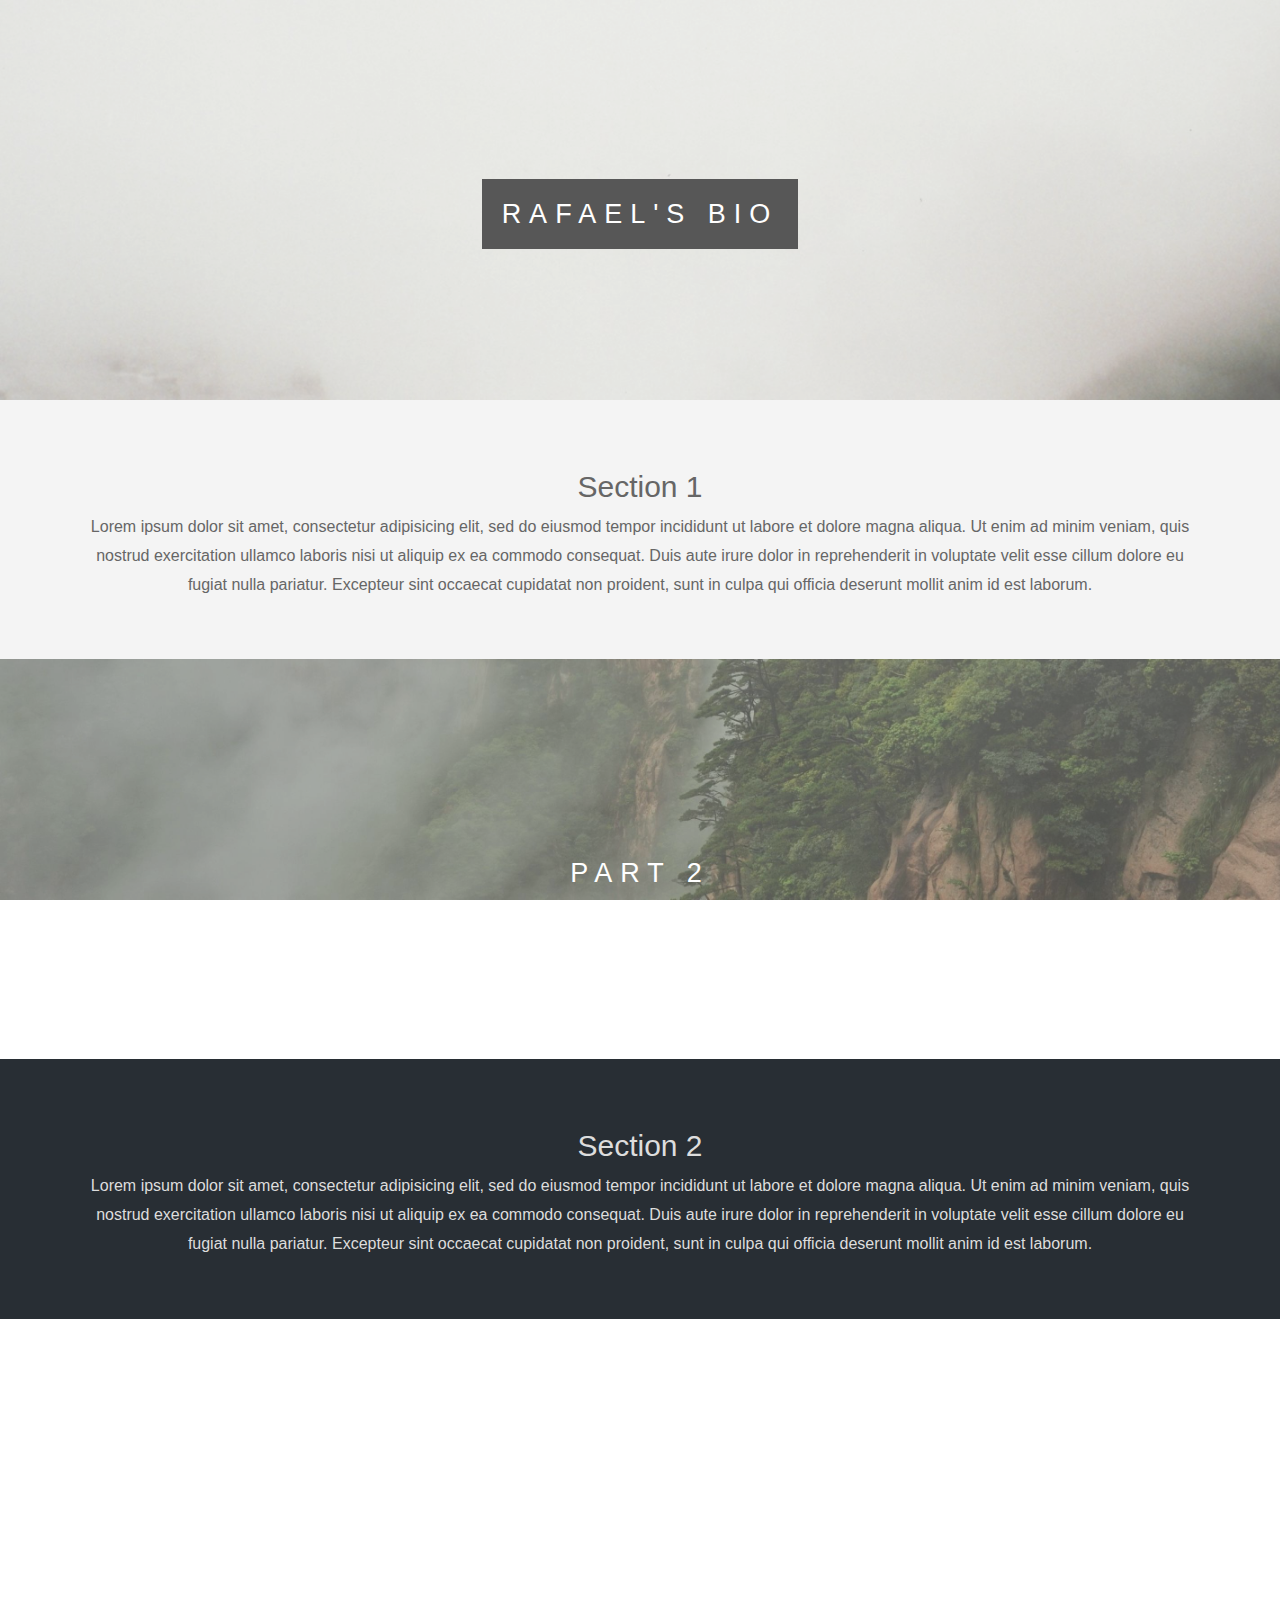
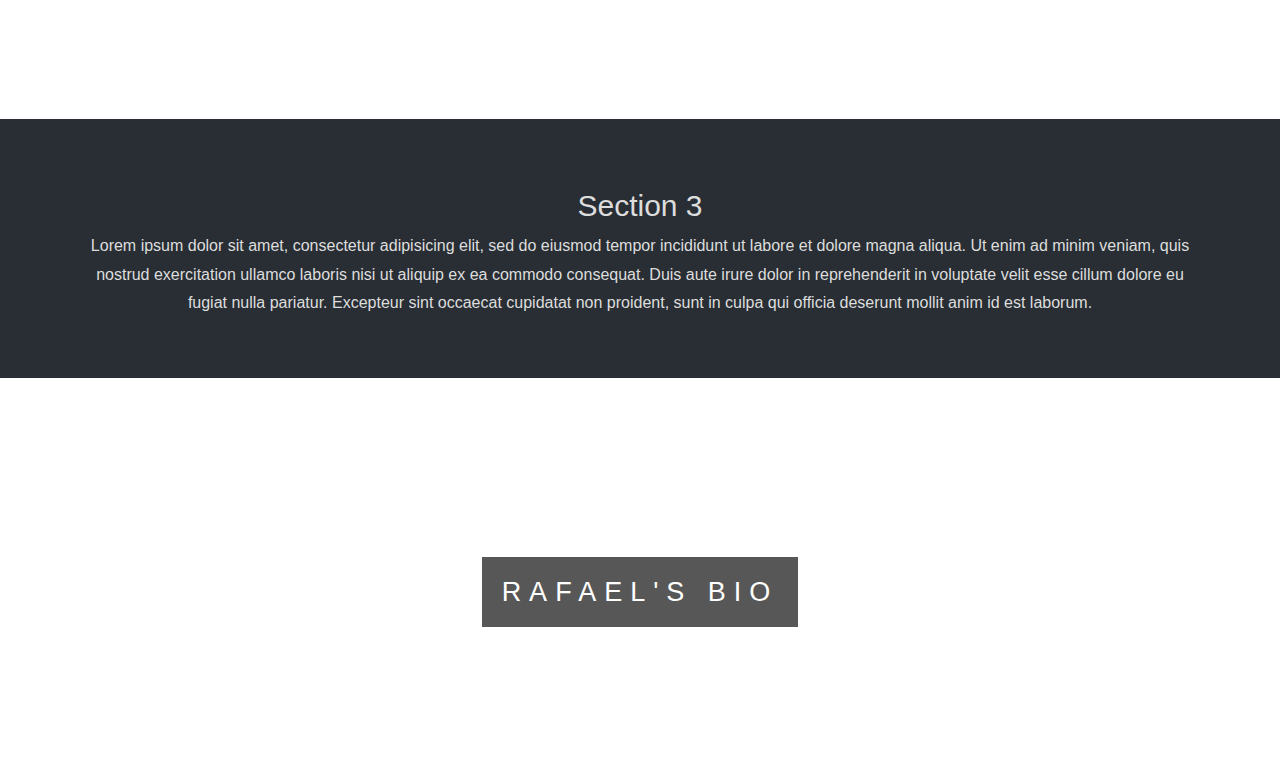
==== index.html @ d614f4ac "Added parallax effect and filler content" ====
<!DOCTYPE html>
<html>
        <head>
                <link rel="stylesheet" href="/css/bootstrap.css">
                <link rel="stylesheet" href="css/styles.css">
                <meta charset="utf-8">
                <title>Portfolio</title>
        </head>
        <body>
                <div class="pimg1">
                        <div class="ptext">
                                <span class="border">
                                        Rafael's Bio
                                </span>
                        </div>
                </div>

                <section class="section section-light">
                        <h2>Section 1</h2>
                        <p>Lorem ipsum dolor sit amet, consectetur adipisicing elit, sed do eiusmod tempor incididunt ut labore et dolore magna aliqua. Ut enim ad minim veniam, quis nostrud exercitation ullamco laboris nisi ut aliquip ex ea commodo consequat. Duis aute irure dolor in reprehenderit in voluptate velit esse cillum dolore eu fugiat nulla pariatur. Excepteur sint occaecat cupidatat non proident, sunt in culpa qui officia deserunt mollit anim id est laborum.</p>
                </section>

                <div class="pimg2">
                        <div class="ptext">
                                <span class="border trans">
                                        Part 2
                                </span>
                        </div>
                </div>

                <section class="section section-dark">
                        <h2>Section 2</h2>
                        <p>Lorem ipsum dolor sit amet, consectetur adipisicing elit, sed do eiusmod tempor incididunt ut labore et dolore magna aliqua. Ut enim ad minim veniam, quis nostrud exercitation ullamco laboris nisi ut aliquip ex ea commodo consequat. Duis aute irure dolor in reprehenderit in voluptate velit esse cillum dolore eu fugiat nulla pariatur. Excepteur sint occaecat cupidatat non proident, sunt in culpa qui officia deserunt mollit anim id est laborum.</p>
                </section>

                <div class="pimg3">
                        <div class="ptext">
                                <span class="border trans">
                                        Part 2
                                </span>
                        </div>
                </div>

                <section class="section section-dark">
                        <h2>Section 3</h2>
                        <p>Lorem ipsum dolor sit amet, consectetur adipisicing elit, sed do eiusmod tempor incididunt ut labore et dolore magna aliqua. Ut enim ad minim veniam, quis nostrud exercitation ullamco laboris nisi ut aliquip ex ea commodo consequat. Duis aute irure dolor in reprehenderit in voluptate velit esse cillum dolore eu fugiat nulla pariatur. Excepteur sint occaecat cupidatat non proident, sunt in culpa qui officia deserunt mollit anim id est laborum.</p>
                </section>

                <div class="pimg1">
                        <div class="ptext">
                                <span class="border">
                                        Rafael's Bio
                                </span>
                        </div>
                </div>

        </body>
</html>
---- css/styles.css ----
body {
        margin: 0px;
}

body, html {
        hight: 100%;
        margin 0;
        font-size: 16px;
        font-family:"Lato", sans-serif;
        font-weight: 400;
        line-height: 1.8em;
        color: #666;
}

.pimg1, .pimg2, .pimg3 {
        position: relative;
        opacity: 0.70;
        background: position:center;
        background-size: cover;
        background-repeat: no-repeat;

        background-attachment: fixed;
}

.pimg1 {
        background-image:  url('../images/fog1.jpg');
        min-height: 400px;
        max-width: 100%;
        height: 100%;
        width: 100%;
        object-fit: contain
}

.pimg2 {
        background-image:  url('../images/fog2.jpg');
        min-height: 400px;
        max-width: 100%;
        height: 100%;
        width: 100%;
        object-fit: contain
}
.pimg3 {
        background-image:  url('../images/fog3.jpg');
        min-height: 400px;
        max-width: 100%;
        height: 100%;
        width: 100%;
        object-fit: contain
}

.section {
        text-align: center;
        padding: 50px 80px;
}

.section-light{
        background: #f4f4f4;
        color: #666;
}

.section-dark{
        background-color: #282e34;
        color: #ddd;
}

.ptext{
        position: absolute;
        top:50%;
        width: 100%;
        text-align: center;
        color: #000;
        font-size: 27px;
        letter-spacing: 8px;
        text-transform: uppercase;
}

.ptext .border{
        background-color: #111;
        color: #fff;
        padding: 20px;
}

.ptext .border.trans{
  background-color:transparent;
}

@media (max-width: 568px) {
        .pimg1, .pimg2, .pimg3 {
                background-attachment: scroll;
        }
}
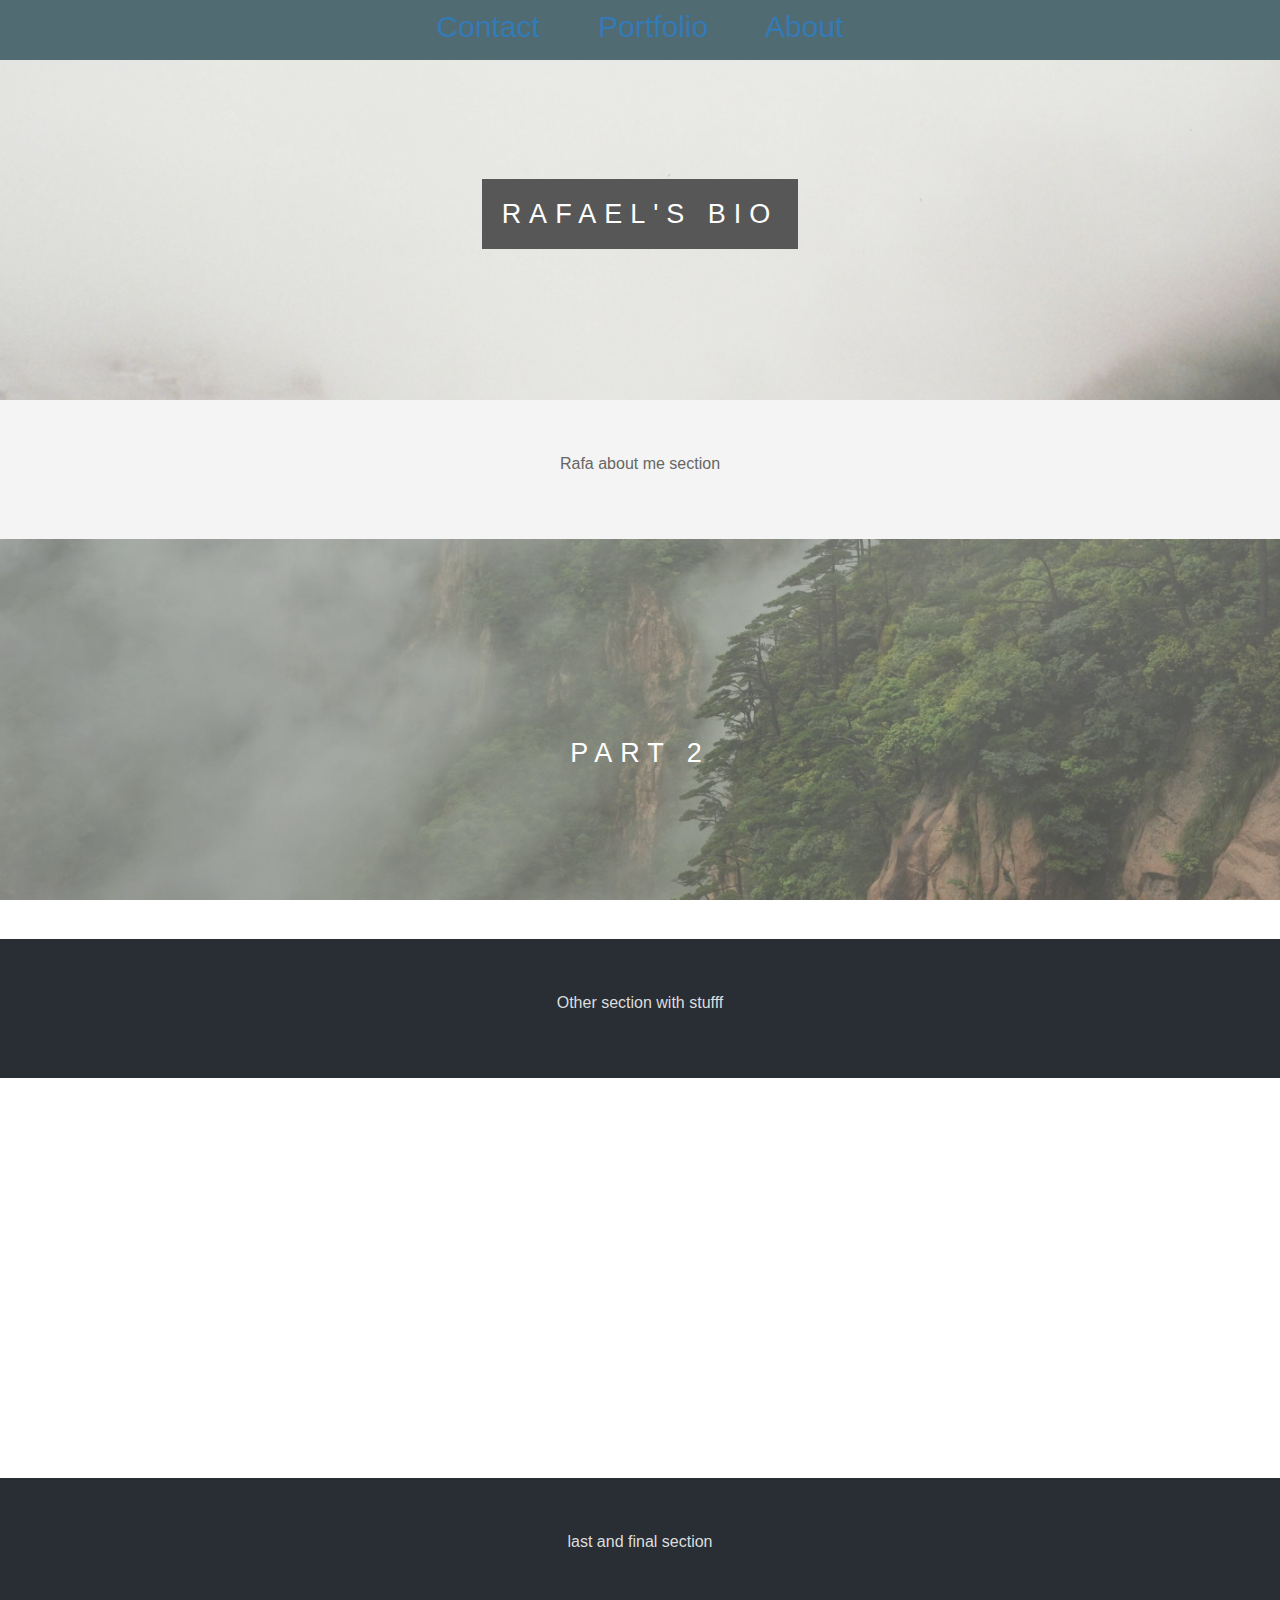
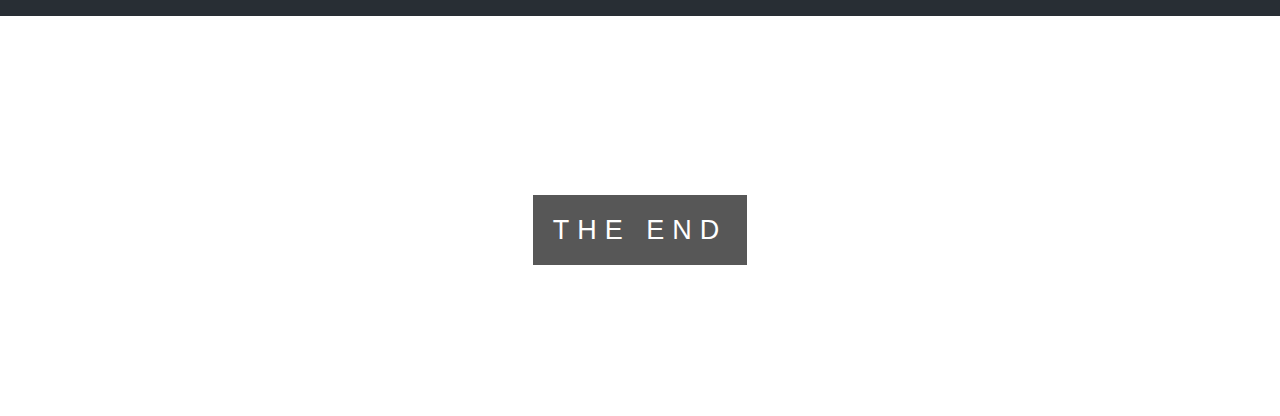
==== commit 33480f69: "Added nav bar" ====
--- a/index.html
+++ b/index.html
@@ -7,7 +7,21 @@
                 <title>Portfolio</title>
         </head>
         <body>
+
+
+
+
+
+                <div id="about"><a href="top"></a></div>
+        <div class="status-bar">
+          <span class="push-right"><a href="#contact"  style="text-decoration:none;">Contact</a></span>
+          <span class="push-right"><a href="#portfolio" style="text-decoration:none;">Portfolio</a></span>
+          <span class="push-right"><a href="#about" style="text-decoration:none;">About</a></span>
+        </div>
+
+
                 <div class="pimg1">
+
                         <div class="ptext">
                                 <span class="border">
                                         Rafael's Bio
@@ -15,9 +29,10 @@
                         </div>
                 </div>
 
+<div id="contact"><a href="top"></a></div>
+
                 <section class="section section-light">
-                        <h2>Section 1</h2>
-                        <p>Lorem ipsum dolor sit amet, consectetur adipisicing elit, sed do eiusmod tempor incididunt ut labore et dolore magna aliqua. Ut enim ad minim veniam, quis nostrud exercitation ullamco laboris nisi ut aliquip ex ea commodo consequat. Duis aute irure dolor in reprehenderit in voluptate velit esse cillum dolore eu fugiat nulla pariatur. Excepteur sint occaecat cupidatat non proident, sunt in culpa qui officia deserunt mollit anim id est laborum.</p>
+                        <p>Rafa about me section</p>
                 </section>
 
                 <div class="pimg2">
@@ -28,28 +43,30 @@
                         </div>
                 </div>
 
+<div id="portfolio"><a href="top"></a></div>
+
                 <section class="section section-dark">
-                        <h2>Section 2</h2>
-                        <p>Lorem ipsum dolor sit amet, consectetur adipisicing elit, sed do eiusmod tempor incididunt ut labore et dolore magna aliqua. Ut enim ad minim veniam, quis nostrud exercitation ullamco laboris nisi ut aliquip ex ea commodo consequat. Duis aute irure dolor in reprehenderit in voluptate velit esse cillum dolore eu fugiat nulla pariatur. Excepteur sint occaecat cupidatat non proident, sunt in culpa qui officia deserunt mollit anim id est laborum.</p>
+                        <p>Other section with stufff</p>
                 </section>
 
                 <div class="pimg3">
                         <div class="ptext">
                                 <span class="border trans">
-                                        Part 2
+                                        Part 3
                                 </span>
                         </div>
                 </div>
 
+<div id="about"><a href="top"></a></div>
+
                 <section class="section section-dark">
-                        <h2>Section 3</h2>
-                        <p>Lorem ipsum dolor sit amet, consectetur adipisicing elit, sed do eiusmod tempor incididunt ut labore et dolore magna aliqua. Ut enim ad minim veniam, quis nostrud exercitation ullamco laboris nisi ut aliquip ex ea commodo consequat. Duis aute irure dolor in reprehenderit in voluptate velit esse cillum dolore eu fugiat nulla pariatur. Excepteur sint occaecat cupidatat non proident, sunt in culpa qui officia deserunt mollit anim id est laborum.</p>
+                        <p>last and final section</p>
                 </section>
 
                 <div class="pimg1">
                         <div class="ptext">
                                 <span class="border">
-                                        Rafael's Bio
+                                        The end
                                 </span>
                         </div>
                 </div>
--- a/css/styles.css
+++ b/css/styles.css
@@ -1,5 +1,14 @@
 body {
         margin: 0px;
+}
+
+.about {
+        background-color: grey;
+}
+
+.bar {
+        background-color: grey;
+        opacity: 100%;
 }
 
 body, html {
@@ -89,3 +98,22 @@
                 background-attachment: scroll;
         }
 }
+
+.status-bar{
+  position: fixed;
+  width: 100%;
+  height: 60px;
+  background-color: #516B73;
+  z-index: 500;
+  text-align: center;
+  word-spacing: 50px;
+  font-size: 30px;
+
+  padding-left:  1%;
+  padding-right: 1%;
+  padding-top: 1%;
+}
+
+.status-bar a {
+        font-family:"Lato", sans-serif !important;
+}
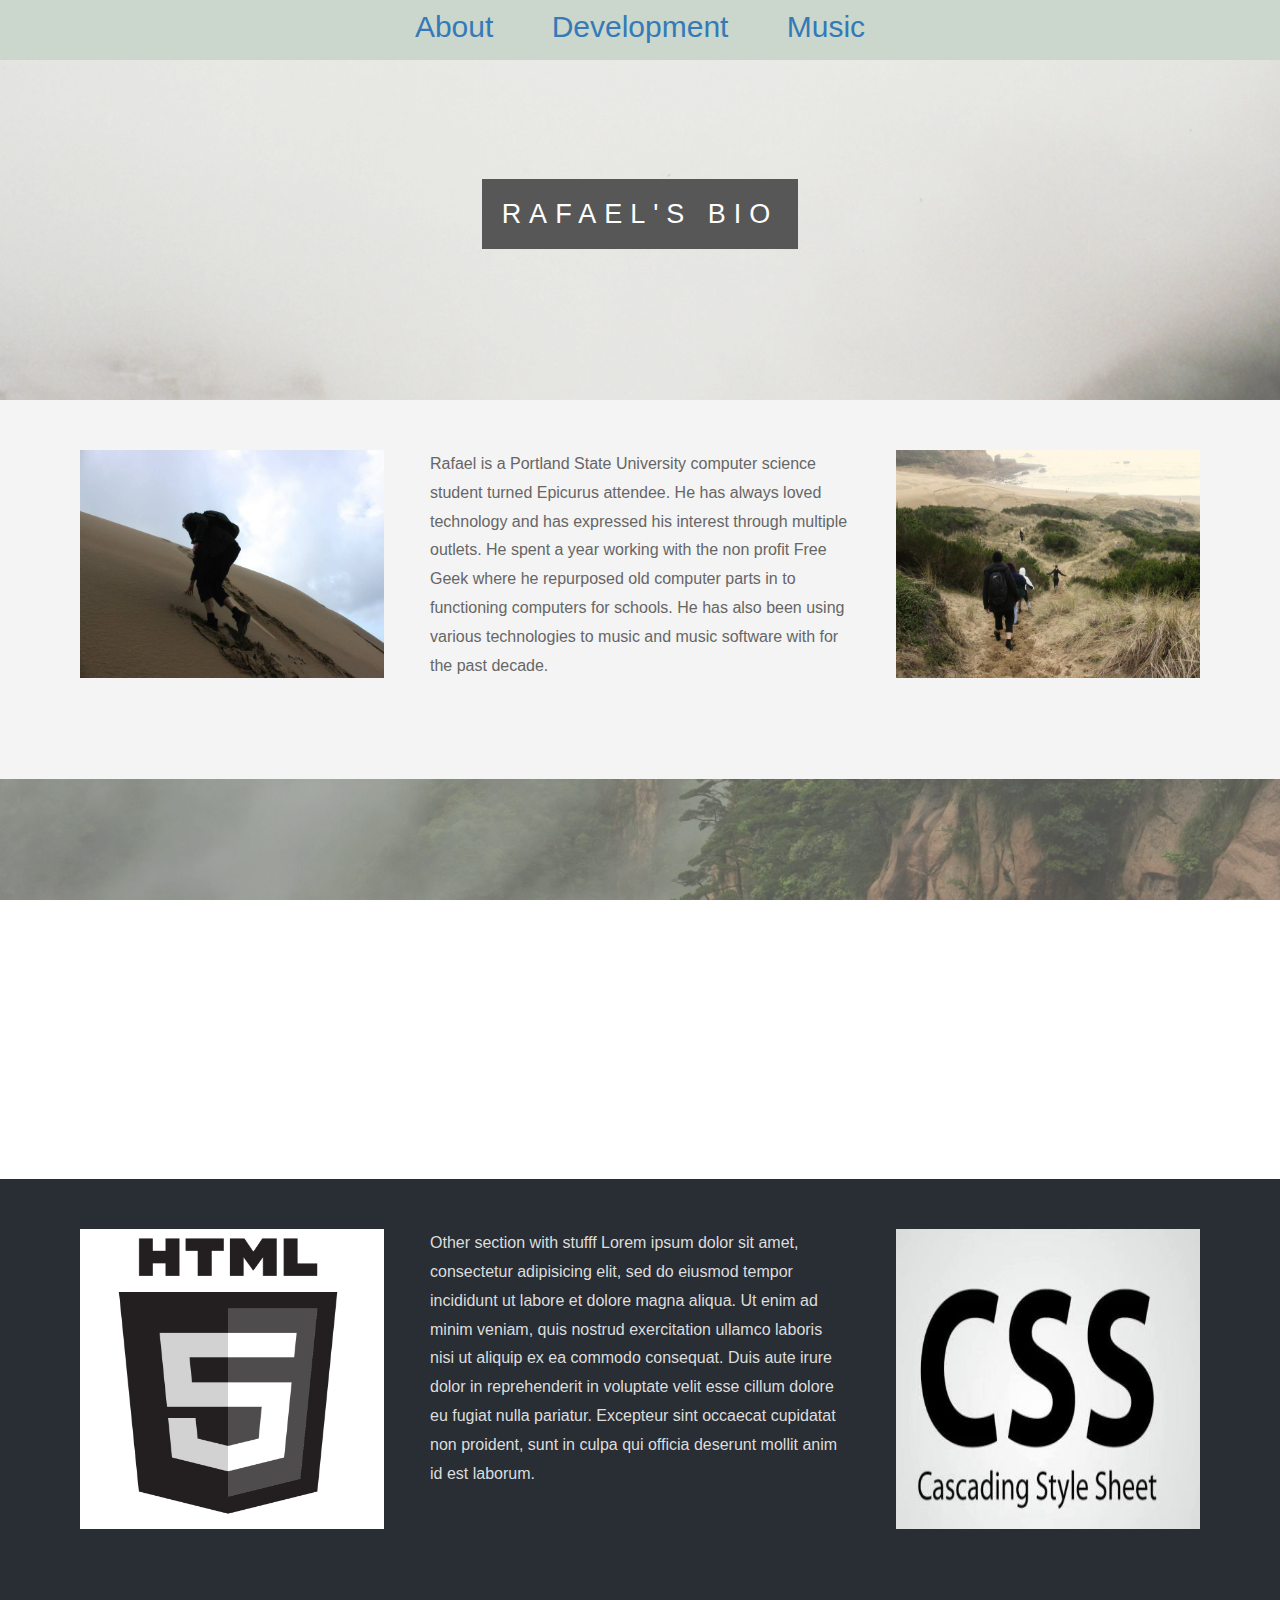
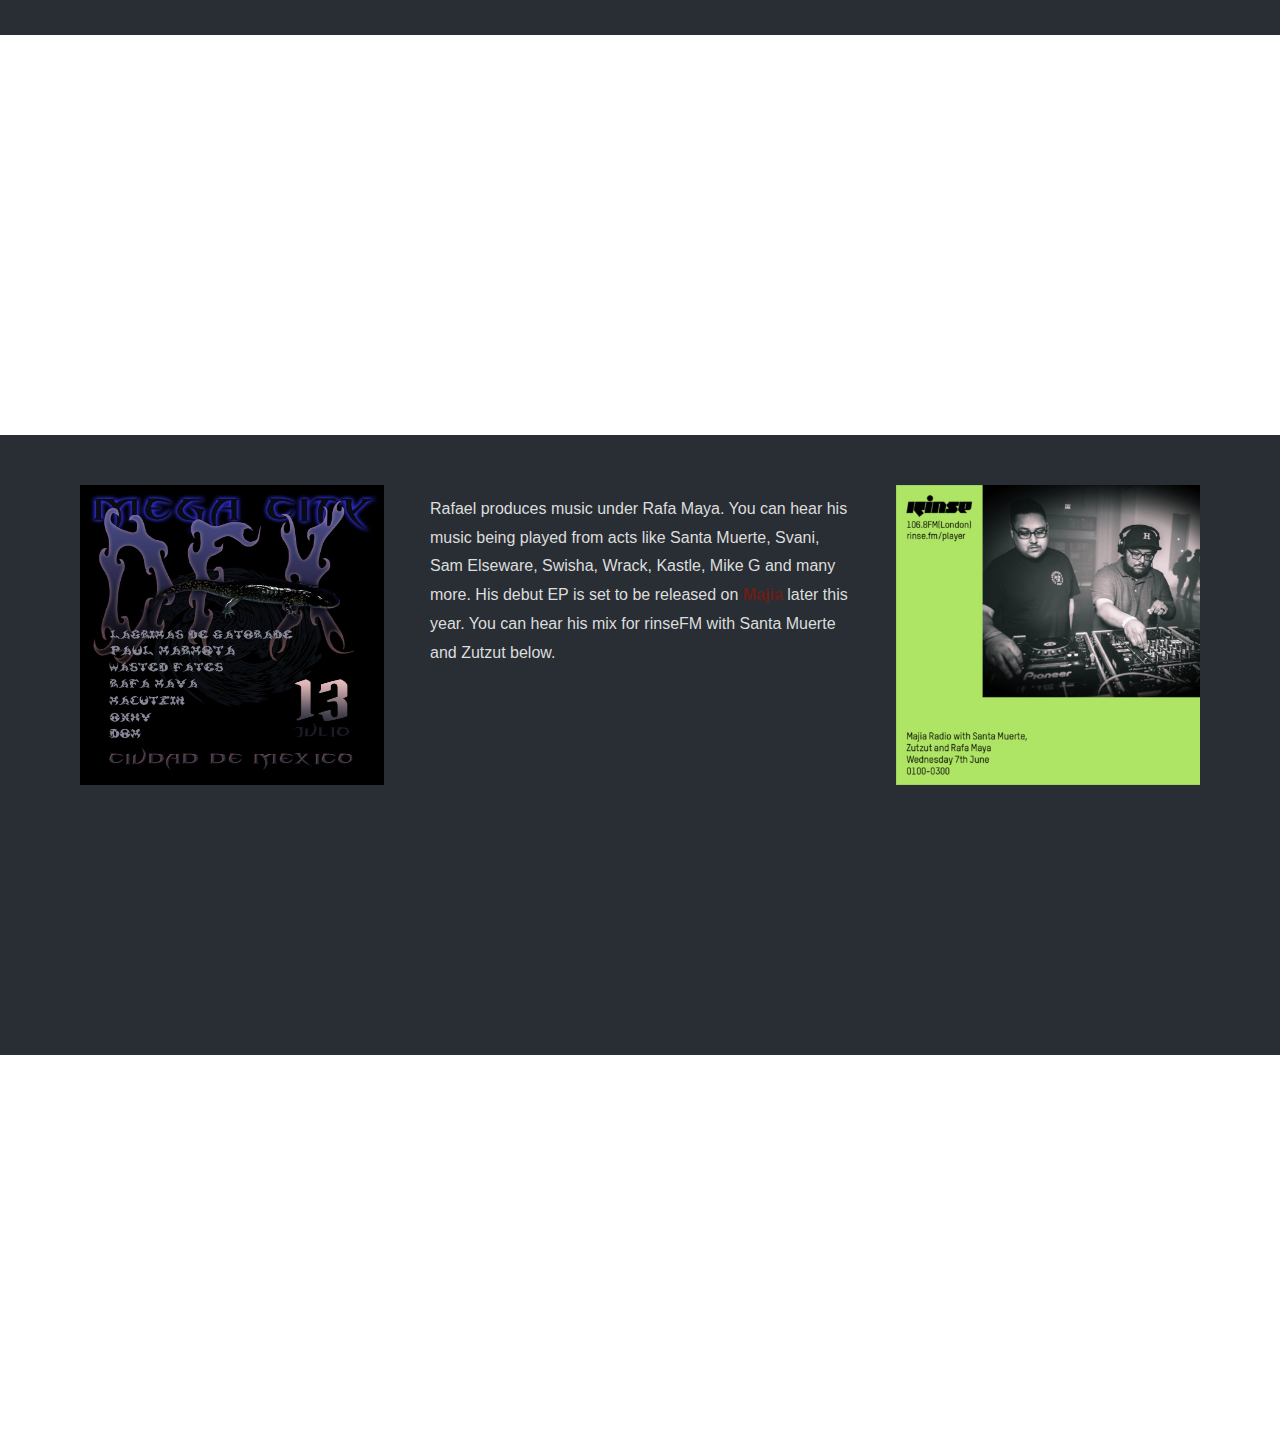
==== commit 9a89741d: "change word alignment" ====
--- a/index.html
+++ b/index.html
@@ -14,9 +14,9 @@
 
                 <div id="about"><a href="top"></a></div>
         <div class="status-bar">
-          <span class="push-right"><a href="#contact"  style="text-decoration:none;">Contact</a></span>
-          <span class="push-right"><a href="#portfolio" style="text-decoration:none;">Portfolio</a></span>
-          <span class="push-right"><a href="#about" style="text-decoration:none;">About</a></span>
+          <span class="push-right"><a href="#about"  style="text-decoration:none;">About</a></span>
+          <span class="push-right"><a href="#development" style="text-decoration:none;">Development</a></span>
+          <span class="push-right"><a href="#music" style="text-decoration:none;">Music</a></span>
         </div>
 
 
@@ -29,46 +29,73 @@
                         </div>
                 </div>
 
-<div id="contact"><a href="top"></a></div>
+<div id="about"><a href="top"></a></div>
 
                 <section class="section section-light">
-                        <p>Rafa about me section</p>
+                        <div class="image-left">
+                                <img src="images/me.jpg" alt="me" style="width:304px;height:228px;">
+                        </div>
+                        <div class="image-right">
+                                <img src="images/me2.jpg" alt="me" style="width:304px;height:228px;">
+                        </div>
+                        <div class="pad">
+                        <p>Rafael is a Portland State University computer science student turned Epicurus attendee. He has always loved technology and has expressed his interest through multiple outlets. He spent a year working with the non profit Free Geek where he repurposed old computer parts in to functioning computers for schools. He has also been using various technologies to music and music software with for the past decade.
+                                </div>
+                        <br>
+
+
+                        </p>
                 </section>
+                <div id="development"><a href="top"></a></div>
 
                 <div class="pimg2">
                         <div class="ptext">
                                 <span class="border trans">
-                                        Part 2
+                                        Development
                                 </span>
                         </div>
                 </div>
 
-<div id="portfolio"><a href="top"></a></div>
-
                 <section class="section section-dark">
-                        <p>Other section with stufff</p>
+                        <div class="image-left">
+                                <img src="images/html.jpg" alt="me" style="width:304px;height:300px;">
+                        </div>
+                        <div class="image-right">
+                                <img src="images/css.jpg" alt="me" style="width:304px;height:300px;">
+                        </div>
+                        <div class="pad">
+                        <p>Other section with stufff Lorem ipsum dolor sit amet, consectetur adipisicing elit, sed do eiusmod tempor incididunt ut labore et dolore magna aliqua. Ut enim ad minim veniam, quis nostrud exercitation ullamco laboris nisi ut aliquip ex ea commodo consequat. Duis aute irure dolor in reprehenderit in voluptate velit esse cillum dolore eu fugiat nulla pariatur. Excepteur sint occaecat cupidatat non proident, sunt in culpa qui officia deserunt mollit anim id est laborum.</p>
+                </div>
+                        <br>
+                        <br>
+                        <br>
                 </section>
+                <div id="music"><a href="top"></a></div>
 
                 <div class="pimg3">
                         <div class="ptext">
                                 <span class="border trans">
-                                        Part 3
+                                        Music
                                 </span>
                         </div>
                 </div>
 
-<div id="about"><a href="top"></a></div>
-
                 <section class="section section-dark">
-                        <p>last and final section</p>
+                        <div class="image-left">
+                                <img src="images/mega.jpg" alt="me" style="width:304px;height:300px;">
+                        </div>
+                        <div class="image-right">
+                                <img src="images/rinse.jpg" alt="me" style="width:304px;height:300px;">
+                        </div>
+                        <p>
+                                <div class="pad">
+                                Rafael produces music under Rafa Maya. You can hear his music being played from acts like Santa Muerte, Svani, Sam Elseware, Swisha, Wrack, Kastle, Mike G and many more. His debut EP is set to be released on<strong> Majia</strong> later this year. You can hear his mix for rinseFM with Santa Muerte and Zutzut below.
+                        </div>
+                        <iframe width="50%" height="200" scrolling="no" frameborder="no" src="https://w.soundcloud.com/player/?url=https%3A//api.soundcloud.com/tracks/327104915&amp;auto_play=false&amp;hide_related=false&amp;show_comments=true&amp;show_user=true&amp;show_reposts=false&amp;visual=true"></iframe>
+                        </p>
                 </section>
 
                 <div class="pimg1">
-                        <div class="ptext">
-                                <span class="border">
-                                        The end
-                                </span>
-                        </div>
                 </div>
 
         </body>
--- a/css/styles.css
+++ b/css/styles.css
@@ -9,6 +9,11 @@
 .bar {
         background-color: grey;
         opacity: 100%;
+}
+
+.pad {
+        margin-left: 350px;
+        margin-right: 350px;
 }
 
 body, html {
@@ -58,7 +63,7 @@
 }
 
 .section {
-        text-align: center;
+        /*text-align: center;*/
         padding: 50px 80px;
 }
 
@@ -75,8 +80,8 @@
 .ptext{
         position: absolute;
         top:50%;
+        text-align: center;
         width: 100%;
-        text-align: center;
         color: #000;
         font-size: 27px;
         letter-spacing: 8px;
@@ -103,7 +108,7 @@
   position: fixed;
   width: 100%;
   height: 60px;
-  background-color: #516B73;
+  background-color: #cbd6cc;
   z-index: 500;
   text-align: center;
   word-spacing: 50px;
@@ -117,3 +122,14 @@
 .status-bar a {
         font-family:"Lato", sans-serif !important;
 }
+
+.image-left {
+        float: left;
+}
+.image-right {
+        float: right;
+}
+
+strong {
+        color: #681e19;
+}
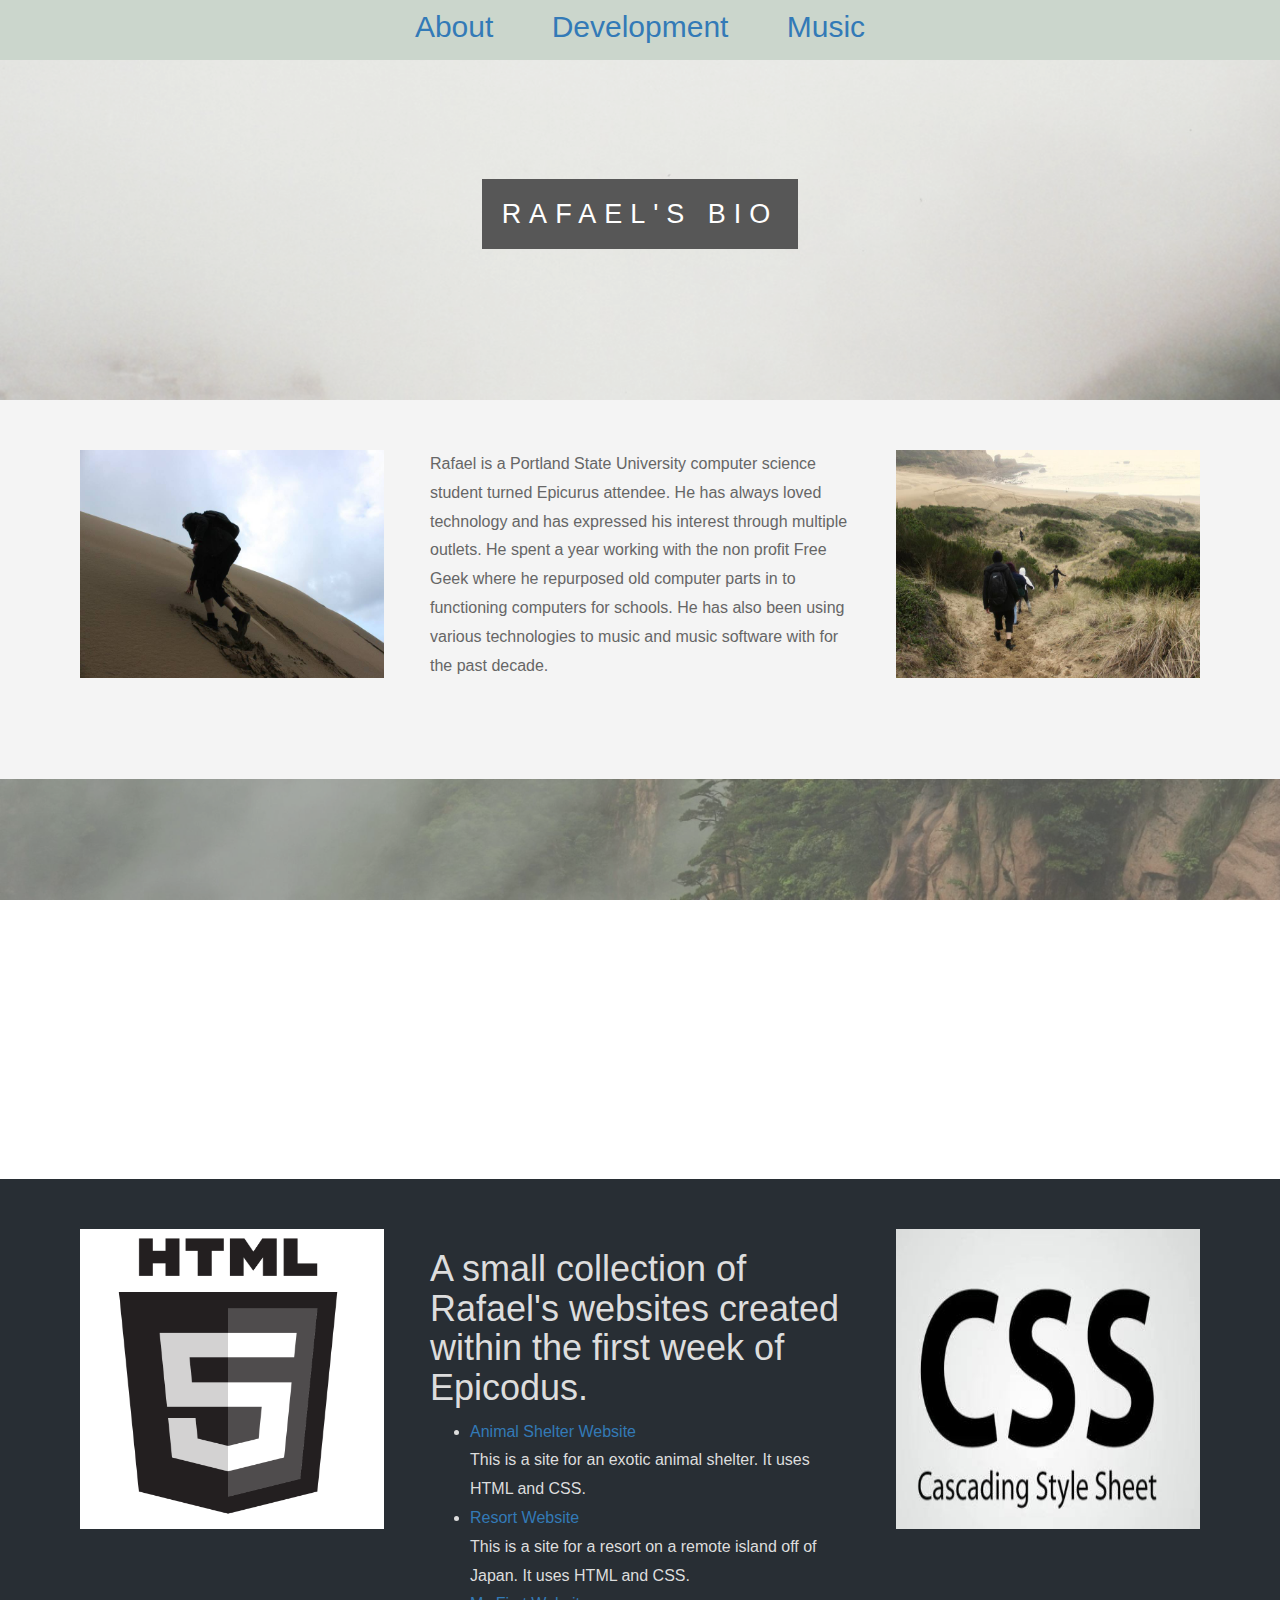
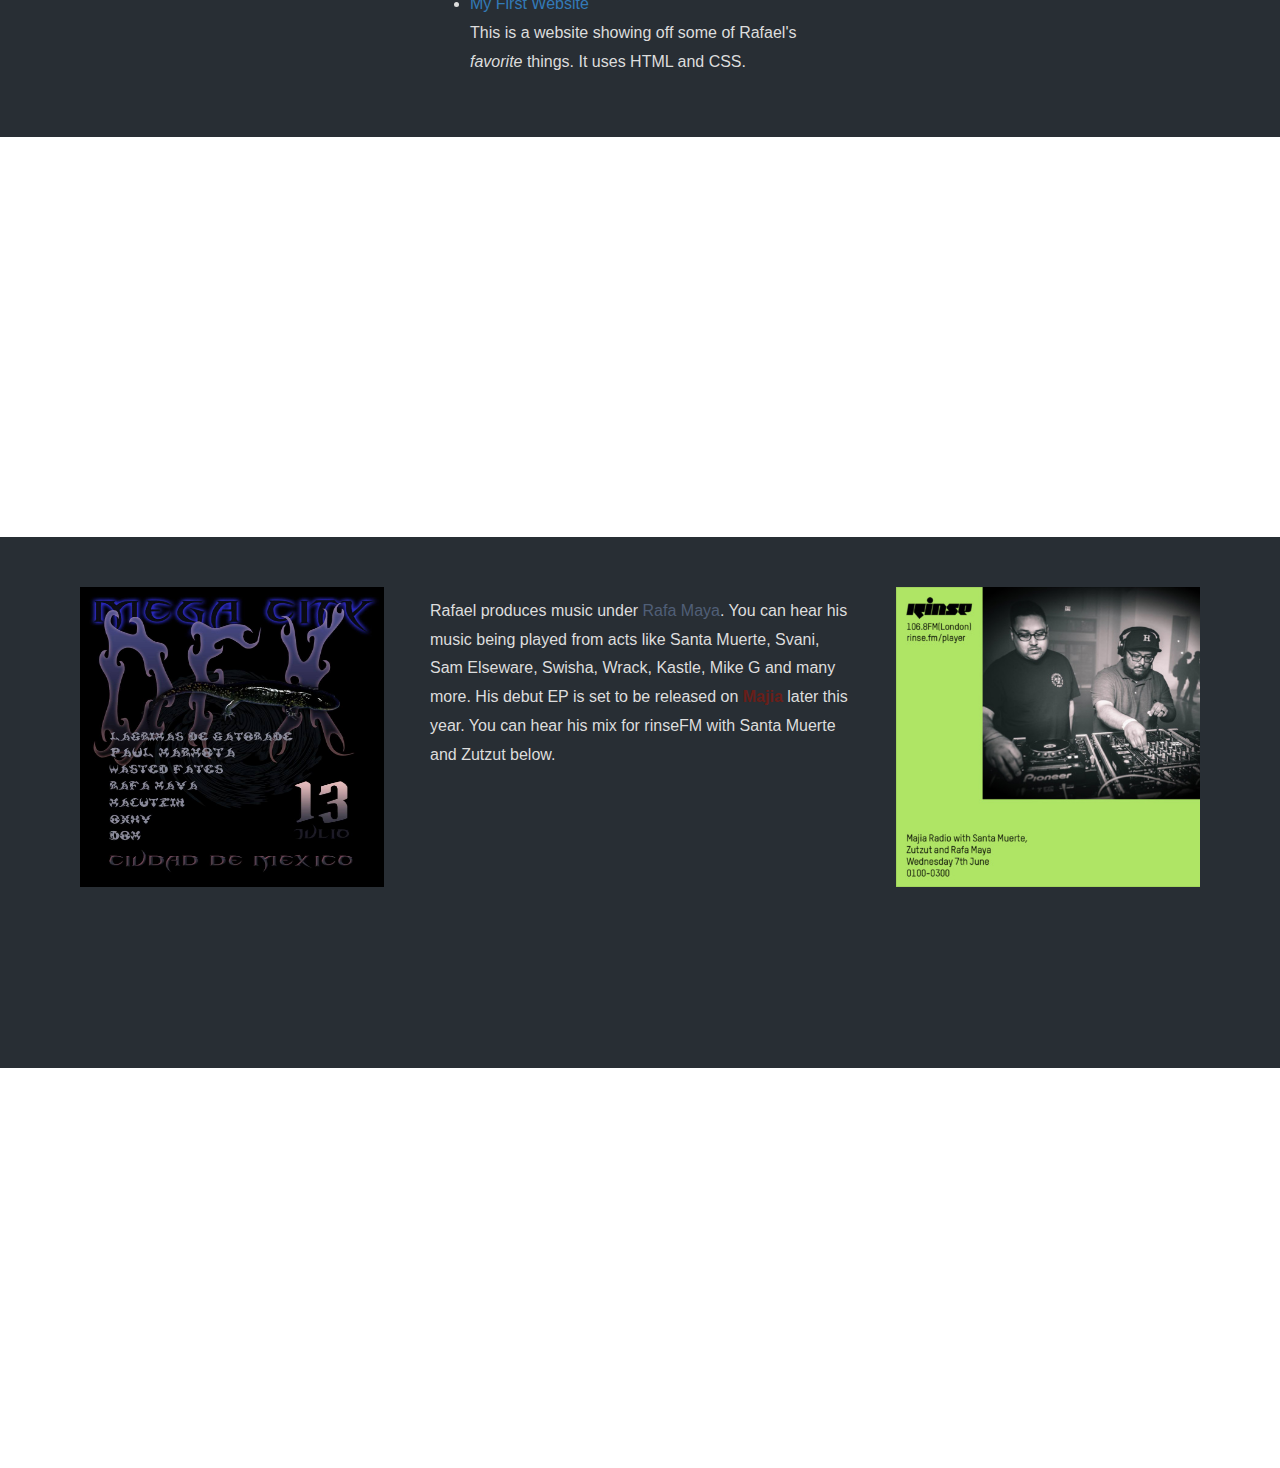
==== commit bf859958: "add color to my name" ====
--- a/index.html
+++ b/index.html
@@ -64,11 +64,20 @@
                                 <img src="images/css.jpg" alt="me" style="width:304px;height:300px;">
                         </div>
                         <div class="pad">
-                        <p>Other section with stufff Lorem ipsum dolor sit amet, consectetur adipisicing elit, sed do eiusmod tempor incididunt ut labore et dolore magna aliqua. Ut enim ad minim veniam, quis nostrud exercitation ullamco laboris nisi ut aliquip ex ea commodo consequat. Duis aute irure dolor in reprehenderit in voluptate velit esse cillum dolore eu fugiat nulla pariatur. Excepteur sint occaecat cupidatat non proident, sunt in culpa qui officia deserunt mollit anim id est laborum.</p>
+                        <p>
+                                <h1>A small collection of Rafael's websites created within the first week of Epicodus.</h1>
+                                <ul>
+                                        <li><a href="https://github.com/BullThistle/animal-shelter">Animal Shelter Website</a></li>
+                                        This is a site for an exotic animal shelter. It uses HTML and CSS.
+                                        <li><a href="https://github.com/BullThistle/last-resort">Resort Website</a></li>
+                                        This is a site for a resort on a remote island off of Japan. It uses HTML and CSS.
+                                        <li><a href="https://github.com/BullThistle/my-first-webpage">My First Website</a></li>
+                                        This is a website showing off some of Rafael's <em> favorite </em> things. It uses HTML and CSS.
+                        </p>
                 </div>
-                        <br>
-                        <br>
-                        <br>
+
+
+
                 </section>
                 <div id="music"><a href="top"></a></div>
 
@@ -89,9 +98,14 @@
                         </div>
                         <p>
                                 <div class="pad">
-                                Rafael produces music under Rafa Maya. You can hear his music being played from acts like Santa Muerte, Svani, Sam Elseware, Swisha, Wrack, Kastle, Mike G and many more. His debut EP is set to be released on<strong> Majia</strong> later this year. You can hear his mix for rinseFM with Santa Muerte and Zutzut below.
+                                Rafael produces music under <span class="rafa"> Rafa Maya</span>. You can hear his music being played from acts like Santa Muerte, Svani, Sam Elseware, Swisha, Wrack, Kastle, Mike G and many more. His debut EP is set to be released on<strong> Majia</strong> later this year. You can hear his mix for rinseFM with Santa Muerte and Zutzut below.
                         </div>
+                        <div class="move-soundcloud">
+                                <br>
+
+
                         <iframe width="50%" height="200" scrolling="no" frameborder="no" src="https://w.soundcloud.com/player/?url=https%3A//api.soundcloud.com/tracks/327104915&amp;auto_play=false&amp;hide_related=false&amp;show_comments=true&amp;show_user=true&amp;show_reposts=false&amp;visual=true"></iframe>
+                        </div>
                         </p>
                 </section>
 
--- a/css/styles.css
+++ b/css/styles.css
@@ -133,3 +133,11 @@
 strong {
         color: #681e19;
 }
+
+.move-soundcloud {
+        margin-left: 435px;
+}
+
+.rafa {
+        color: #505f77;
+}
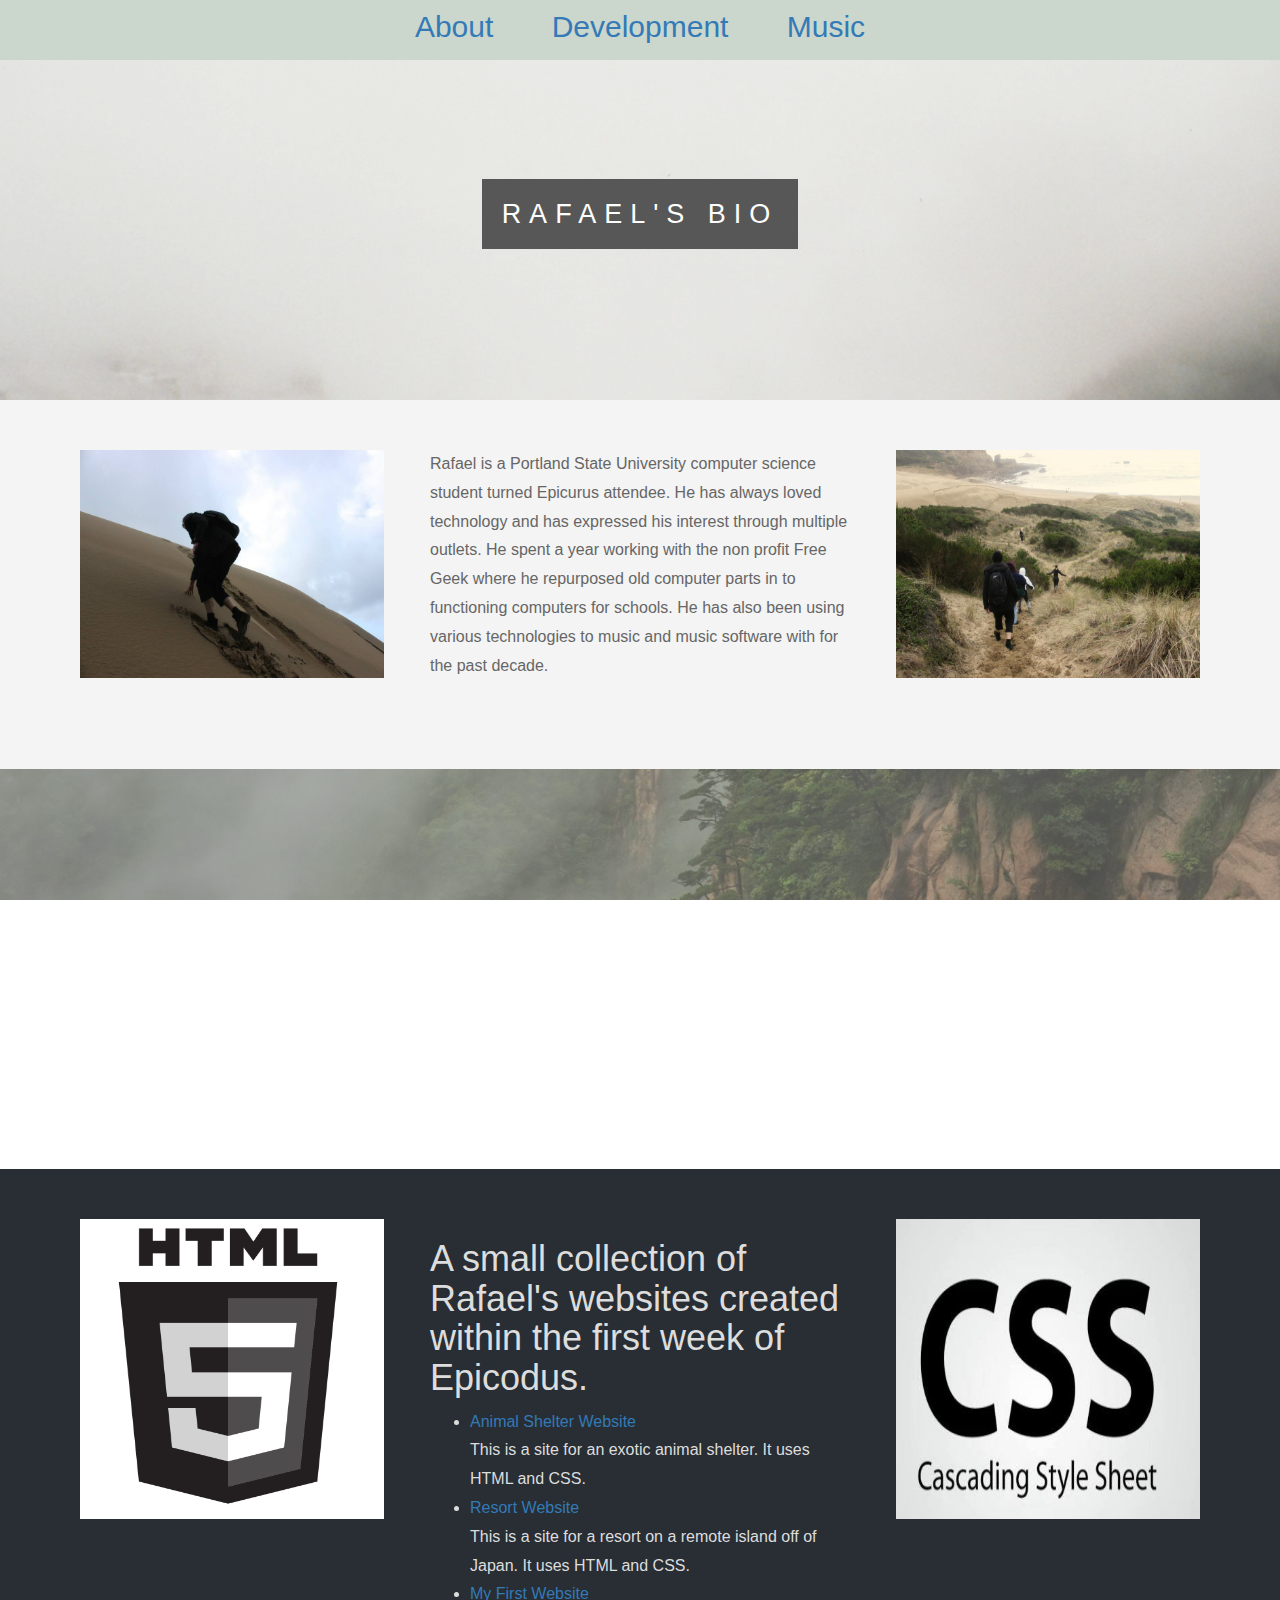
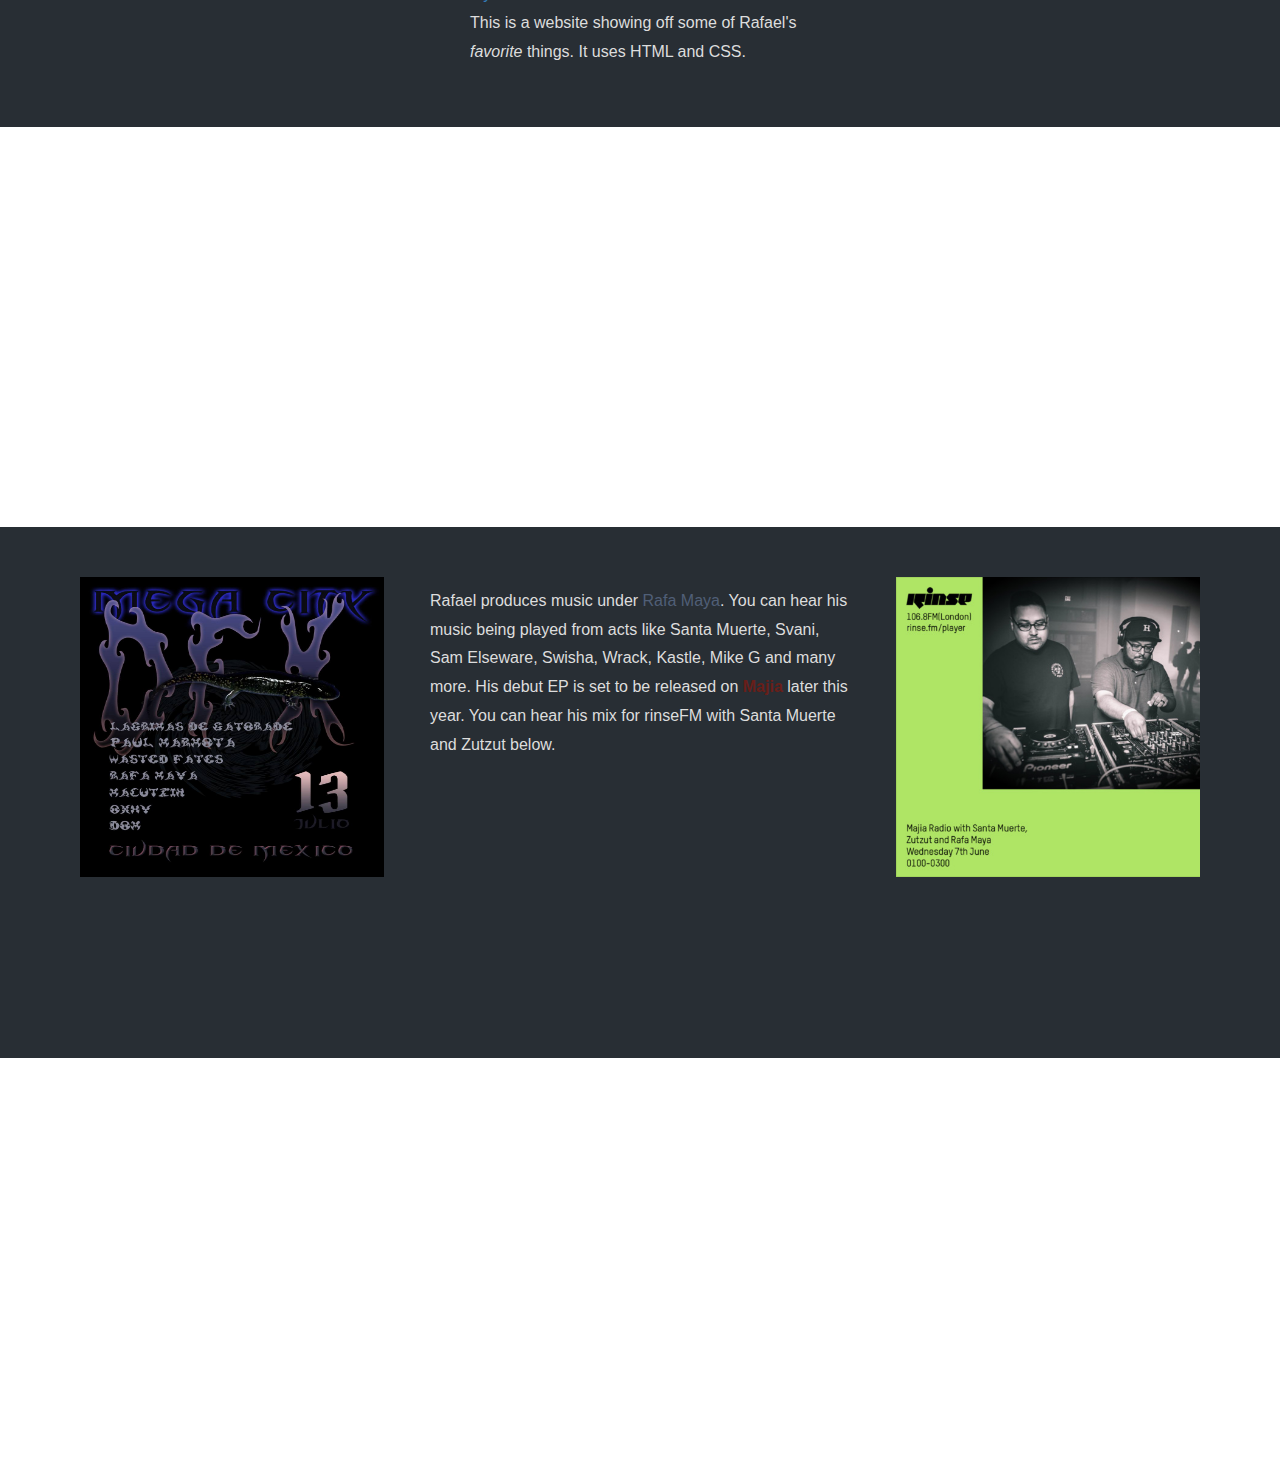
==== commit ff4debd7: "fix spacing" ====
--- a/index.html
+++ b/index.html
@@ -7,29 +7,20 @@
                 <title>Portfolio</title>
         </head>
         <body>
-
-
-
-
-
                 <div id="about"><a href="top"></a></div>
-        <div class="status-bar">
-          <span class="push-right"><a href="#about"  style="text-decoration:none;">About</a></span>
-          <span class="push-right"><a href="#development" style="text-decoration:none;">Development</a></span>
-          <span class="push-right"><a href="#music" style="text-decoration:none;">Music</a></span>
-        </div>
-
-
+                <div class="status-bar">
+                         <span class="push-right"><a href="#about"  style="text-decoration:none;">About</a></span>
+                         <span class="push-right"><a href="#development" style="text-decoration:none;">Development</a></span>
+                         <span class="push-right"><a href="#music" style="text-decoration:none;">Music</a></span>
+                </div>
                 <div class="pimg1">
-
                         <div class="ptext">
                                 <span class="border">
                                         Rafael's Bio
                                 </span>
                         </div>
                 </div>
-
-<div id="about"><a href="top"></a></div>
+                <div id="about"><a href="top"></a></div>
 
                 <section class="section section-light">
                         <div class="image-left">
@@ -39,15 +30,13 @@
                                 <img src="images/me2.jpg" alt="me" style="width:304px;height:228px;">
                         </div>
                         <div class="pad">
-                        <p>Rafael is a Portland State University computer science student turned Epicurus attendee. He has always loved technology and has expressed his interest through multiple outlets. He spent a year working with the non profit Free Geek where he repurposed old computer parts in to functioning computers for schools. He has also been using various technologies to music and music software with for the past decade.
-                                </div>
+                                <p>
+                                        Rafael is a Portland State University computer science student turned Epicurus attendee. He has always loved technology and has expressed his interest through multiple outlets. He spent a year working with the non profit Free Geek where he repurposed old computer parts in to functioning computers for schools. He has also been using various technologies to music and music software with for the past decade.
+                                </p>
+                        </div>
                         <br>
-
-
-                        </p>
                 </section>
                 <div id="development"><a href="top"></a></div>
-
                 <div class="pimg2">
                         <div class="ptext">
                                 <span class="border trans">
@@ -55,7 +44,6 @@
                                 </span>
                         </div>
                 </div>
-
                 <section class="section section-dark">
                         <div class="image-left">
                                 <img src="images/html.jpg" alt="me" style="width:304px;height:300px;">
@@ -64,23 +52,28 @@
                                 <img src="images/css.jpg" alt="me" style="width:304px;height:300px;">
                         </div>
                         <div class="pad">
-                        <p>
-                                <h1>A small collection of Rafael's websites created within the first week of Epicodus.</h1>
-                                <ul>
-                                        <li><a href="https://github.com/BullThistle/animal-shelter">Animal Shelter Website</a></li>
-                                        This is a site for an exotic animal shelter. It uses HTML and CSS.
-                                        <li><a href="https://github.com/BullThistle/last-resort">Resort Website</a></li>
-                                        This is a site for a resort on a remote island off of Japan. It uses HTML and CSS.
-                                        <li><a href="https://github.com/BullThistle/my-first-webpage">My First Website</a></li>
-                                        This is a website showing off some of Rafael's <em> favorite </em> things. It uses HTML and CSS.
-                        </p>
-                </div>
-
-
-
+                                <p>
+                                        <h1>
+                                                A small collection of Rafael's websites created within the first week of Epicodus.
+                                        </h1>
+                                        <ul>
+                                                <li>
+                                                        <a href="https://github.com/BullThistle/animal-shelter">Animal Shelter Website</a>
+                                                </li>
+                                                This is a site for an exotic animal shelter. It uses HTML and CSS.
+                                                <li>
+                                                        <a href="https://github.com/BullThistle/last-resort">Resort Website</a>
+                                                </li>
+                                                This is a site for a resort on a remote island off of Japan. It uses HTML and CSS.
+                                                <li>
+                                                        <a href="https://github.com/BullThistle/my-first-webpage">My First Website</a>
+                                                </li>
+                                                This is a website showing off some of Rafael's <em> favorite </em> things. It uses HTML and CSS.
+                                        </ul>
+                                </p>
+                        </div>
                 </section>
                 <div id="music"><a href="top"></a></div>
-
                 <div class="pimg3">
                         <div class="ptext">
                                 <span class="border trans">
@@ -88,7 +81,6 @@
                                 </span>
                         </div>
                 </div>
-
                 <section class="section section-dark">
                         <div class="image-left">
                                 <img src="images/mega.jpg" alt="me" style="width:304px;height:300px;">
@@ -98,19 +90,15 @@
                         </div>
                         <p>
                                 <div class="pad">
-                                Rafael produces music under <span class="rafa"> Rafa Maya</span>. You can hear his music being played from acts like Santa Muerte, Svani, Sam Elseware, Swisha, Wrack, Kastle, Mike G and many more. His debut EP is set to be released on<strong> Majia</strong> later this year. You can hear his mix for rinseFM with Santa Muerte and Zutzut below.
-                        </div>
-                        <div class="move-soundcloud">
+                                        Rafael produces music under <span class="rafa"> Rafa Maya</span>. You can hear his music being played from acts like Santa Muerte, Svani, Sam Elseware, Swisha, Wrack, Kastle, Mike G and many more. His debut EP is set to be released on<strong> Majia</strong> later this year. You can hear his mix for rinseFM with Santa Muerte and Zutzut below.
+                                </div>
                                 <br>
-
-
-                        <iframe width="50%" height="200" scrolling="no" frameborder="no" src="https://w.soundcloud.com/player/?url=https%3A//api.soundcloud.com/tracks/327104915&amp;auto_play=false&amp;hide_related=false&amp;show_comments=true&amp;show_user=true&amp;show_reposts=false&amp;visual=true"></iframe>
-                        </div>
+                                <div class="move-soundcloud">
+                                        <iframe width="50%" height="200" scrolling="no" frameborder="no" src="https://w.soundcloud.com/player/?url=https%3A//api.soundcloud.com/tracks/327104915&amp;auto_play=false&amp;hide_related=false&amp;show_comments=true&amp;show_user=true&amp;show_reposts=false&amp;visual=true"></iframe>
+                                </div>
                         </p>
                 </section>
-
                 <div class="pimg1">
                 </div>
-
         </body>
 </html>
--- a/css/styles.css
+++ b/css/styles.css
@@ -1,21 +1,17 @@
 body {
         margin: 0px;
 }
-
 .about {
         background-color: grey;
 }
-
 .bar {
         background-color: grey;
         opacity: 100%;
 }
-
 .pad {
         margin-left: 350px;
         margin-right: 350px;
 }
-
 body, html {
         hight: 100%;
         margin 0;
@@ -25,7 +21,6 @@
         line-height: 1.8em;
         color: #666;
 }
-
 .pimg1, .pimg2, .pimg3 {
         position: relative;
         opacity: 0.70;
@@ -35,7 +30,6 @@
 
         background-attachment: fixed;
 }
-
 .pimg1 {
         background-image:  url('../images/fog1.jpg');
         min-height: 400px;
@@ -44,7 +38,6 @@
         width: 100%;
         object-fit: contain
 }
-
 .pimg2 {
         background-image:  url('../images/fog2.jpg');
         min-height: 400px;
@@ -61,22 +54,17 @@
         width: 100%;
         object-fit: contain
 }
-
 .section {
-        /*text-align: center;*/
         padding: 50px 80px;
 }
-
 .section-light{
         background: #f4f4f4;
         color: #666;
 }
-
 .section-dark{
         background-color: #282e34;
         color: #ddd;
 }
-
 .ptext{
         position: absolute;
         top:50%;
@@ -87,23 +75,19 @@
         letter-spacing: 8px;
         text-transform: uppercase;
 }
-
 .ptext .border{
         background-color: #111;
         color: #fff;
         padding: 20px;
 }
-
 .ptext .border.trans{
   background-color:transparent;
 }
-
 @media (max-width: 568px) {
         .pimg1, .pimg2, .pimg3 {
                 background-attachment: scroll;
         }
 }
-
 .status-bar{
   position: fixed;
   width: 100%;
@@ -118,26 +102,21 @@
   padding-right: 1%;
   padding-top: 1%;
 }
-
 .status-bar a {
         font-family:"Lato", sans-serif !important;
 }
-
 .image-left {
         float: left;
 }
 .image-right {
         float: right;
 }
-
 strong {
         color: #681e19;
 }
-
 .move-soundcloud {
         margin-left: 435px;
 }
-
 .rafa {
         color: #505f77;
 }
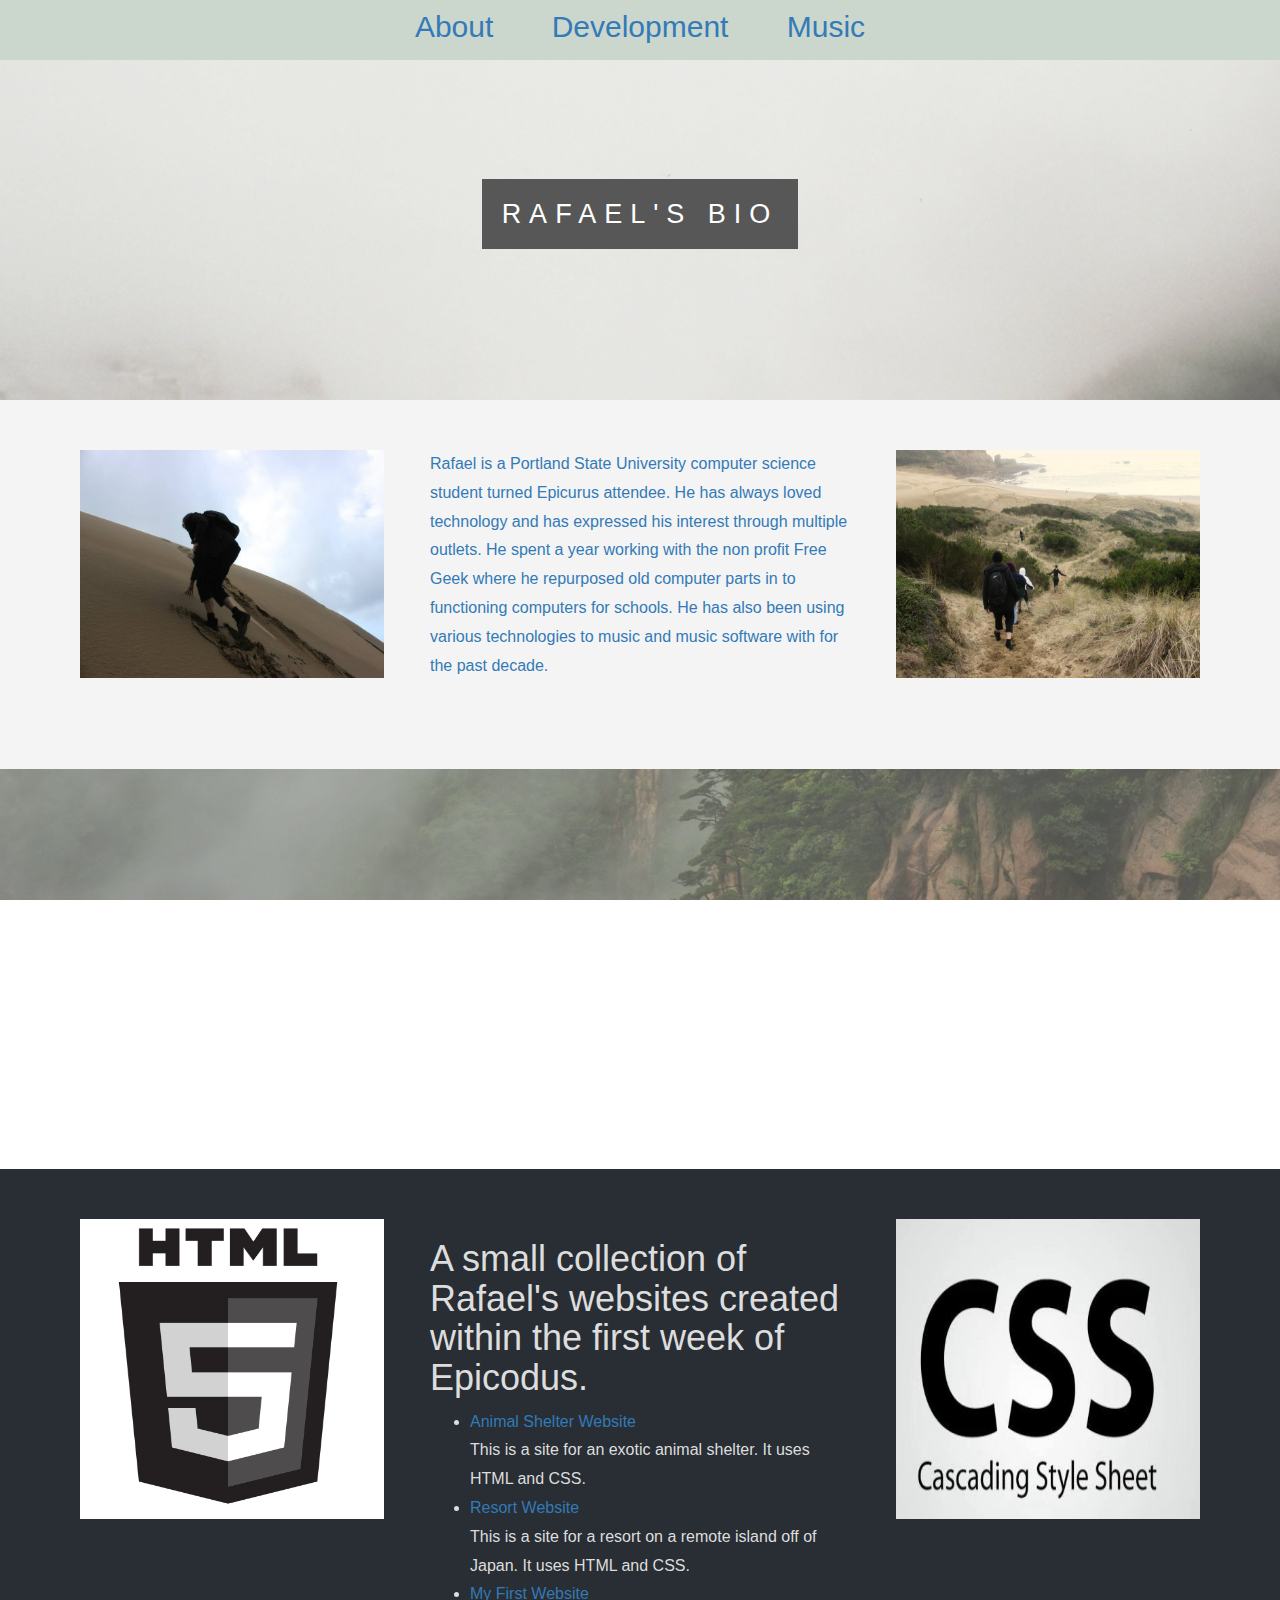
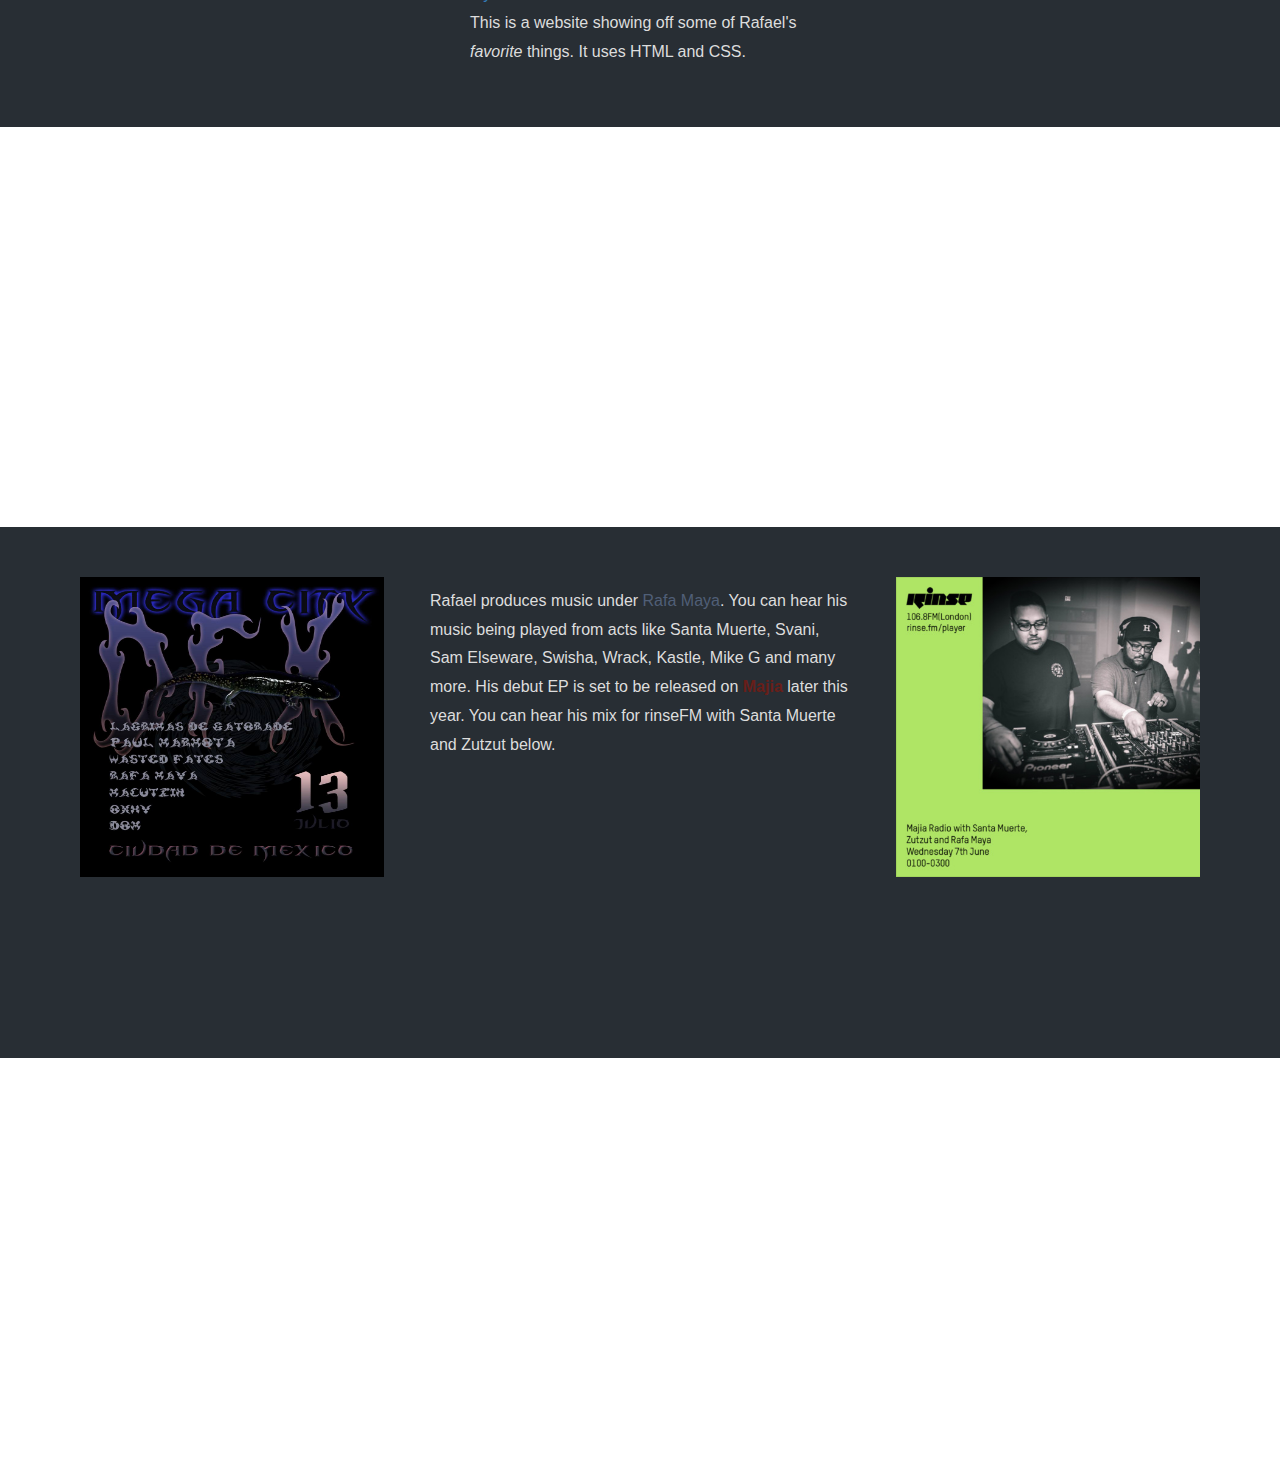
==== commit 1b97a999: "Add files via upload" ====
--- a/index.html
+++ b/index.html
@@ -1,7 +1,7 @@
 <!DOCTYPE html>
 <html>
         <head>
-                <link rel="stylesheet" href="/css/bootstrap.css">
+                <link rel="stylesheet" href="css/bootstrap.css">
                 <link rel="stylesheet" href="css/styles.css">
                 <meta charset="utf-8">
                 <title>Portfolio</title>
@@ -30,7 +30,7 @@
                                 <img src="images/me2.jpg" alt="me" style="width:304px;height:228px;">
                         </div>
                         <div class="pad">
-                                <p>
+                                <p class="text-primary">
                                         Rafael is a Portland State University computer science student turned Epicurus attendee. He has always loved technology and has expressed his interest through multiple outlets. He spent a year working with the non profit Free Geek where he repurposed old computer parts in to functioning computers for schools. He has also been using various technologies to music and music software with for the past decade.
                                 </p>
                         </div>
